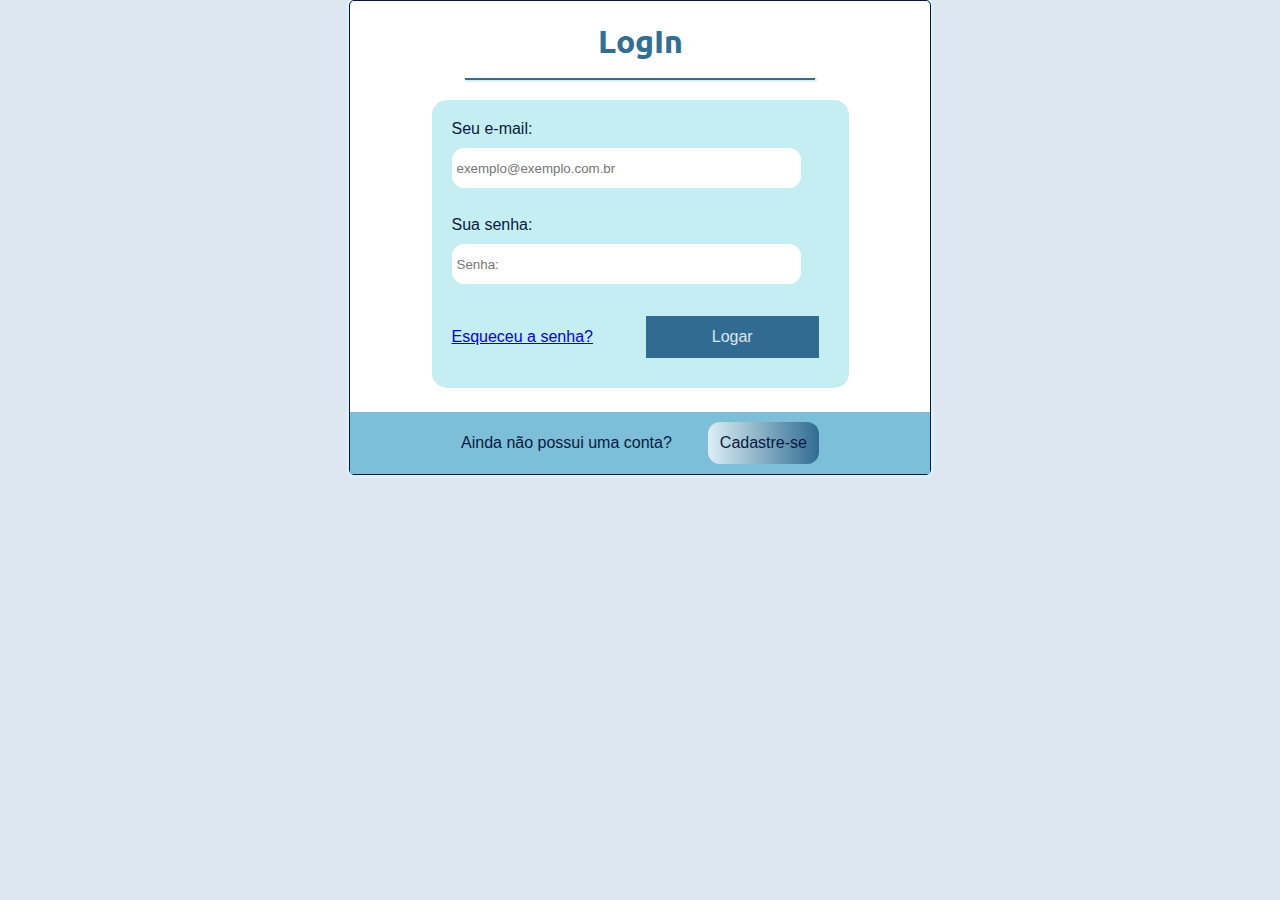
==== formulario/index.html @ 1e0b86c6 "Quase finalizado" ====
<!DOCTYPE html>
<html lang="pt-br">
<head>
  <meta charset="UTF-8">
  <meta http-equiv="X-UA-Compatible" content="IE=edge">
  <meta name="viewport" content="width=device-width, initial-scale=1.0">
  <link rel="stylesheet" href="./style/style.css">
  <link rel="preconnect" href="https://fonts.googleapis.com">
<link rel="preconnect" href="https://fonts.gstatic.com" crossorigin>
<link href="https://fonts.googleapis.com/css2?family=Ubuntu&display=swap" rel="stylesheet">
  <title>LogIn</title>
</head>
<body>
  <div class="formulario">
    <h1>LogIn</h1>
    <div class="hr"></div>
    <form action="#">
      <label for="email">Seu e-mail:</label>
      <br>
      <input type="email" name="" class="inputs" placeholder="exemplo@exemplo.com.br">
      <br><br>
      <label for="senha">Sua senha:</label>
      <br>
      <input id="inp" type="password" name="" class="inputs" placeholder="Senha:">
      
      <div class="forget-password">
        <a href="#">Esqueceu a senha?</a>
        <input type="submit" id="submit" value="Logar" class="btn">
      </div>
      
    </form>
    <footer>
      <p>Ainda não possui uma conta?</p>
      <button>Cadastre-se</button>
    </footer>
  </div>
</body>
</html>
---- formulario/style/style.css ----
:root{
  --hue: 0;
  --cor-0: hsl(var(--hue) 0%, 95%);
  --cor-1: hsl(calc(var(--hue) + 205), 39%, 90%);
  --cor-2: hsl(calc(var(--hue) + 194), 53%, 91%);
  --cor-3: hsl(calc(var(--hue) + 185), 64%, 86%);
  --cor-4: hsl(calc(var(--hue) + 185), 43%, 73%);
  --cor-5: hsl(calc(var(--hue) + 195), 50%, 73%);
  --cor-6: hsl(calc(var(--hue) + 197), 54%, 67%);
  --cor-7: hsl(calc(var(--hue) + 203), 51%, 39%);
  --cor-8: hsl(calc(var(--hue) + 203), 50%, 38%);
  --cor-9: hsl(calc(var(--hue) + 220), 83%, 14%);
  --cor-10: hsl(calc(var(--hue) + 225), 97%, 13%);
}

*{
  margin: 0;
  padding: 0;
}

body{
  background-color: var(--cor-1);

  display: flex;
  justify-content: center;
  align-items: center;

  font-family: Arial, Helvetica, sans-serif;
}

.formulario{
  border: 1px solid var(--cor-9);
  box-shadow: 0px 0px 0px 3px var(--cor-2);
  border-radius: 5px;

  background-color: #fff;

  max-width: 700px;
  min-width: 300px;
  height: fit-content;

  padding-top: 20px;
  margin-inline: 10px;
}

.formulario > h1{
  text-align: center;

  color: var(--cor-7);
  font-family: 'Ubuntu', sans-serif;
  margin-bottom: 16px;
}

.hr{
  border: 1px solid var(--cor-7);
  box-shadow: 1px 1px 1px 1px var(--cor-2);

  width: 60%;
  margin: auto;
  margin-bottom: 20px;
}

form{
  background-color: var(--cor-3);
  border-radius: 15px;

  max-width: 65%;
  padding: 20px;
  margin: auto;
}

label{
  color: var(--cor-9);
}

.inputs{
  width: 90%;
  height: 30px;

  border: none;
  margin: 10px;
  margin-left: 0px;
  padding: 5px;
  border-radius: 12px;
}

#inp{
  margin-bottom: 22px;
}

.forget-password{
  display: flex;
  justify-content: center;
  gap: 20px;
}

.forget-password > a{
  align-self: center;
  width: 250px;
}

.btn{
  margin: 10px;
  padding: 12px;

  width: 250px;

  border: none;

  font-weight: normal;
  font-size: 1em;

  background-color: var(--cor-8);
  color: var(--cor-1);

  cursor: pointer;
}

.btn:hover{
  background-color: var(--cor-5);
  color: var(--cor-10);
}

footer{
  display: flex;
  justify-content: center;
  gap: 16px;

  background-color: var(--cor-6);
  color: var(--cor-9);

  margin-top: 24px; 
}

footer > p{
  padding: 10px;
  align-self: center;

  font-size: 1em;
}

footer > button{
  margin: 10px;
  padding:12px;

  border: none;
  border-radius: 12px;

  font-weight: normal;
  font-size: 1em;

  background-image: linear-gradient(to right, var(--cor-2), var(--cor-8));
  color: var(--cor-9);
}

button:hover{
  cursor: pointer;
  background-image: linear-gradient(to right, var(--cor-3), var(--cor-5));
  color: var(--cor-8);
}
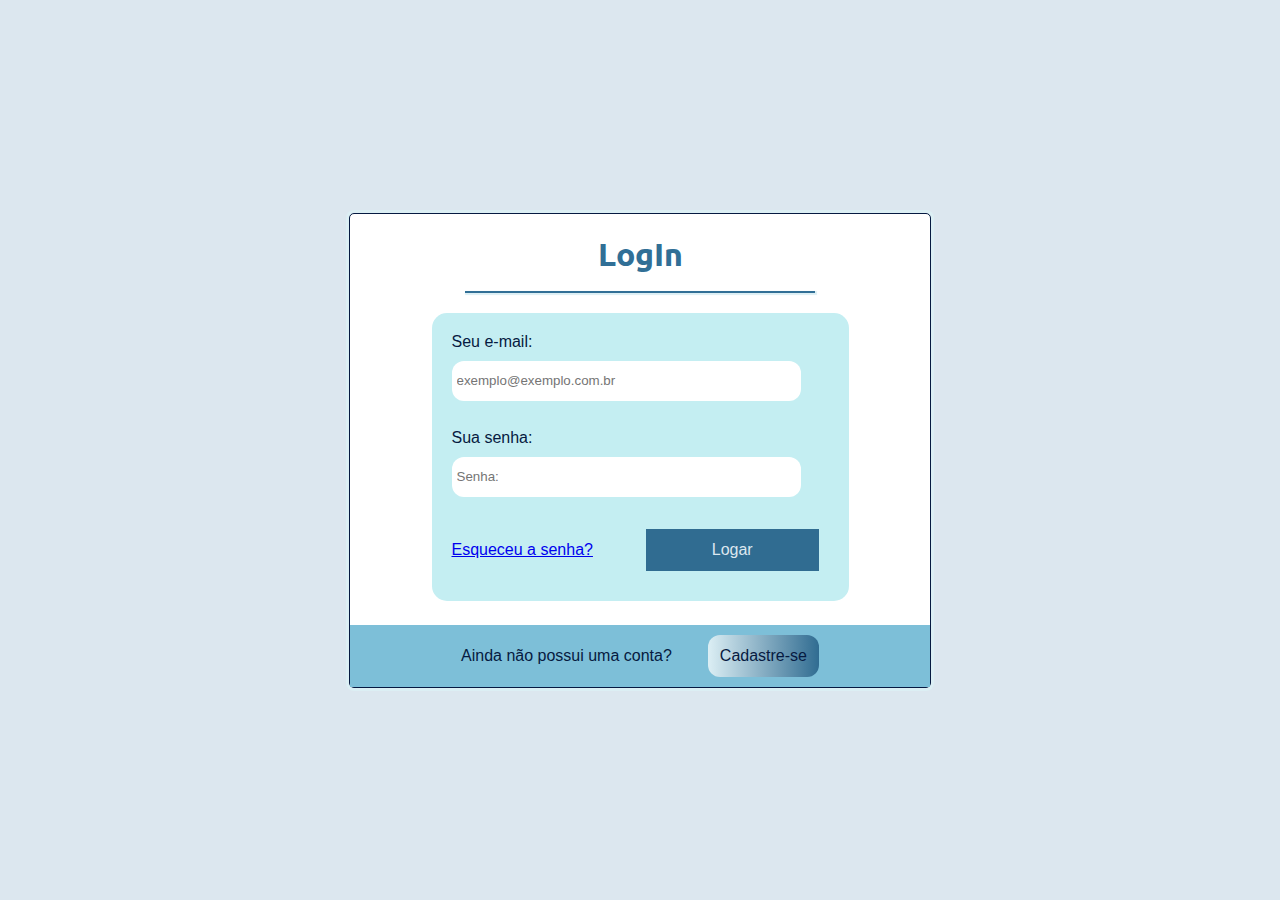
==== commit b1803106: "Add um favicon e centralizei a div" ====
--- a/formulario/index.html
+++ b/formulario/index.html
@@ -8,6 +8,7 @@
   <link rel="preconnect" href="https://fonts.googleapis.com">
 <link rel="preconnect" href="https://fonts.gstatic.com" crossorigin>
 <link href="https://fonts.googleapis.com/css2?family=Ubuntu&display=swap" rel="stylesheet">
+<link rel="shortcut icon" href="./img/Robinweatherall-Cleaning-Bubbles.256.png" type="image/x-icon">
   <title>LogIn</title>
 </head>
 <body>
--- a/formulario/style/style.css
+++ b/formulario/style/style.css
@@ -24,6 +24,7 @@
   display: flex;
   justify-content: center;
   align-items: center;
+  height: 100vh;
 
   font-family: Arial, Helvetica, sans-serif;
 }
@@ -37,7 +38,7 @@
 
   max-width: 700px;
   min-width: 300px;
-  height: fit-content;
+
 
   padding-top: 20px;
   margin-inline: 10px;
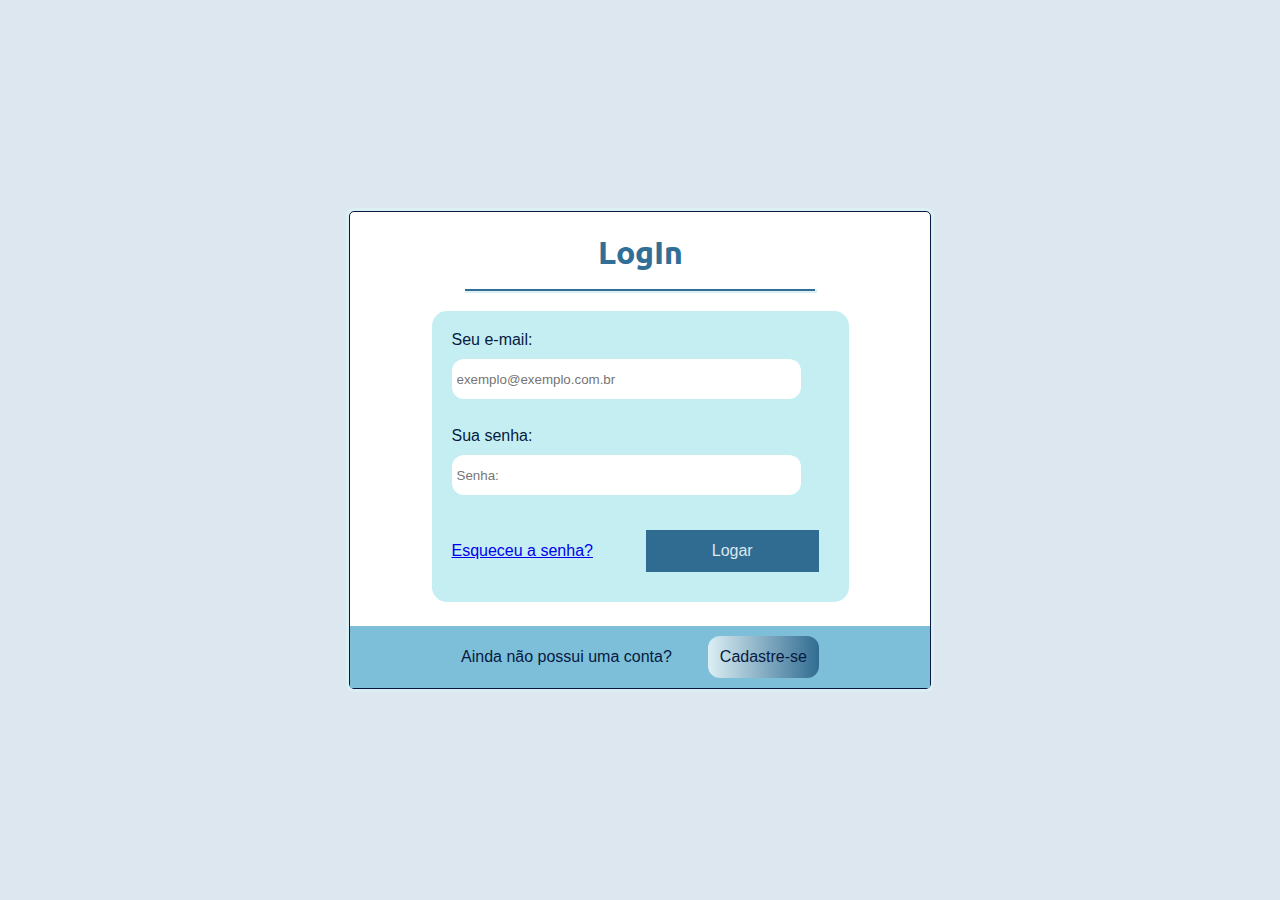
==== commit f15836a6: "tirei um id que nem precisava existir" ====
--- a/formulario/index.html
+++ b/formulario/index.html
@@ -9,8 +9,9 @@
 <link rel="preconnect" href="https://fonts.gstatic.com" crossorigin>
 <link href="https://fonts.googleapis.com/css2?family=Ubuntu&display=swap" rel="stylesheet">
 <link rel="shortcut icon" href="./img/Robinweatherall-Cleaning-Bubbles.256.png" type="image/x-icon">
-  <title>LogIn</title>
+  <title>Log In</title>
 </head>
+
 <body>
   <div class="formulario">
     <h1>LogIn</h1>
@@ -22,7 +23,7 @@
       <br><br>
       <label for="senha">Sua senha:</label>
       <br>
-      <input id="inp" type="password" name="" class="inputs" placeholder="Senha:">
+      <input type="password" name="" class="inputs" placeholder="Senha:">
       
       <div class="forget-password">
         <a href="#">Esqueceu a senha?</a>
--- a/formulario/style/style.css
+++ b/formulario/style/style.css
@@ -85,13 +85,10 @@
   border-radius: 12px;
 }
 
-#inp{
-  margin-bottom: 22px;
-}
-
 .forget-password{
   display: flex;
   justify-content: center;
+  margin-top: 15px;
   gap: 20px;
 }
 
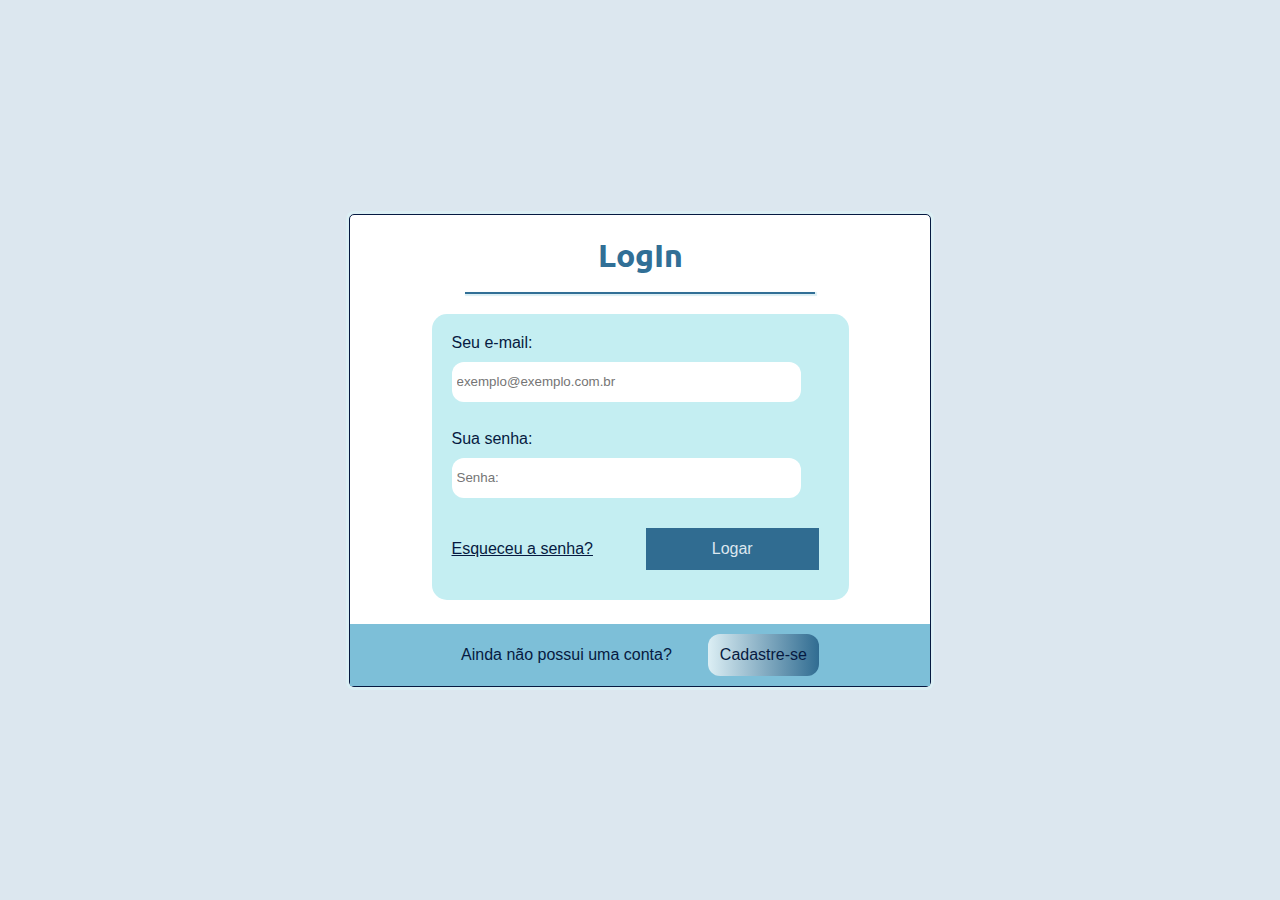
==== commit 1bc7ef49: "Mudança no link" ====
--- a/formulario/index.html
+++ b/formulario/index.html
@@ -9,7 +9,7 @@
 <link rel="preconnect" href="https://fonts.gstatic.com" crossorigin>
 <link href="https://fonts.googleapis.com/css2?family=Ubuntu&display=swap" rel="stylesheet">
 <link rel="shortcut icon" href="./img/Robinweatherall-Cleaning-Bubbles.256.png" type="image/x-icon">
-  <title>Log In</title>
+  <title>Sign in</title>
 </head>
 
 <body>
--- a/formulario/style/style.css
+++ b/formulario/style/style.css
@@ -88,13 +88,19 @@
 .forget-password{
   display: flex;
   justify-content: center;
-  margin-top: 15px;
+  margin-top: 10px;
   gap: 20px;
 }
 
 .forget-password > a{
   align-self: center;
   width: 250px;
+
+  color: var(--cor-9);
+}
+
+a:hover{
+  color: var(--cor-0);
 }
 
 .btn{
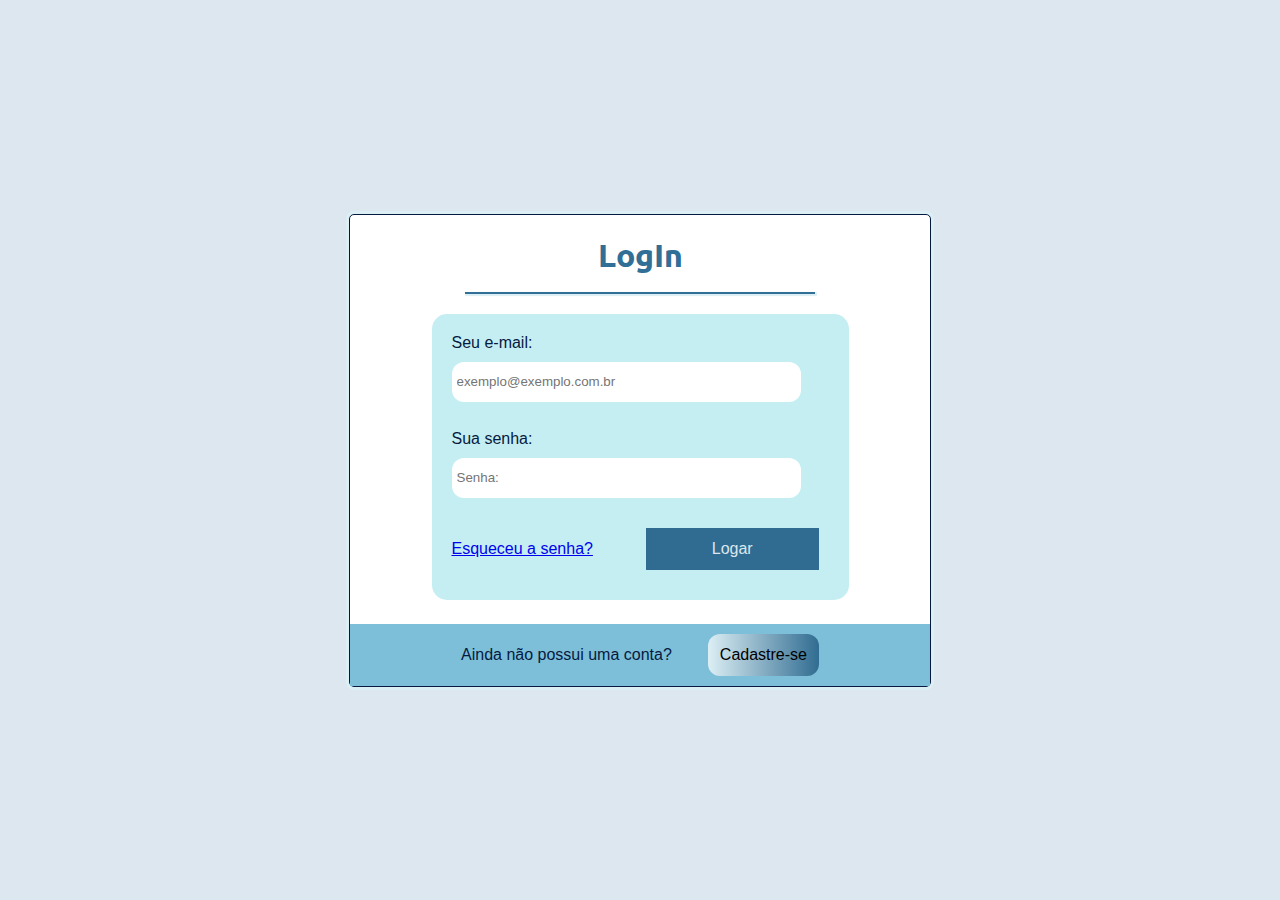
==== commit 49cc8926: "Telas finalizadas" ====
--- a/formulario/index.html
+++ b/formulario/index.html
@@ -33,7 +33,7 @@
     </form>
     <footer>
       <p>Ainda não possui uma conta?</p>
-      <button>Cadastre-se</button>
+      <button><a href="./Cadastro/cadastro.html">Cadastre-se</a></button>
     </footer>
   </div>
 </body>
--- a/formulario/style/style.css
+++ b/formulario/style/style.css
@@ -96,12 +96,9 @@
   align-self: center;
   width: 250px;
 
-  color: var(--cor-9);
+
 }
 
-a:hover{
-  color: var(--cor-0);
-}
 
 .btn{
   margin: 10px;
@@ -157,8 +154,13 @@
   color: var(--cor-9);
 }
 
-button:hover{
+footer > button:hover{
   cursor: pointer;
-  background-image: linear-gradient(to right, var(--cor-3), var(--cor-5));
+  background-image: linear-gradient(to right, var(--cor-3), var(--cor-4));
   color: var(--cor-8);
 }
+
+button > a{
+  text-decoration: none;
+  color: black;
+}
